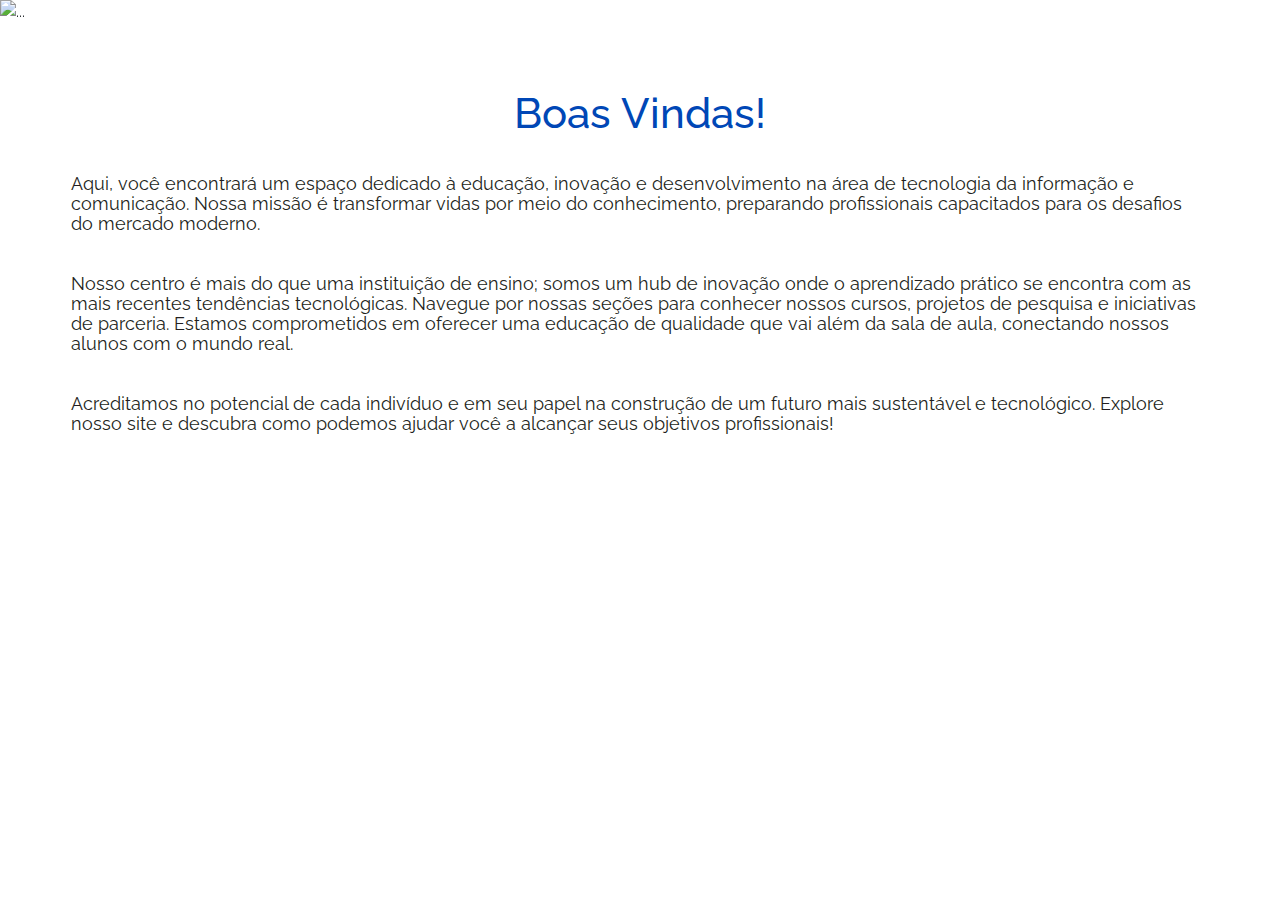
==== pagina1.html @ 1d491d50 "Add files via upload" ====
<!doctype html>
<html lang="pt-br">

<head>
    <meta charset="utf-8">
    <meta name="viewport" content="width=device-width, initial-scale=1">
    <!-- Fonte Raleway -->
    <link rel="preconnect" href="https://fonts.googleapis.com">
    <link rel="preconnect" href="https://fonts.gstatic.com" crossorigin>
    <link href="https://fonts.googleapis.com/css2?family=Raleway:wght@100;200;300;400;500;600;700;800;900&display=swap" rel="stylesheet">
    <!-- Fim Raleway -->
    <title>carousel</title>

    <!-- chamando css do bootstrap -->
    <link href="https://cdn.jsdelivr.net/npm/bootstrap@5.3.3/dist/css/bootstrap.min.css" rel="stylesheet"
        integrity="sha384-QWTKZyjpPEjISv5WaRU9OFeRpok6YctnYmDr5pNlyT2bRjXh0JMhjY6hW+ALEwIH" crossorigin="anonymous">
    <link rel="stylesheet" href="slide.css">
</head>

<body>

    <div id="carouselExampleIndicators" class="carousel slide">

        <!-- Inicio dos indicadores do slide-->
        <div class="carousel-indicators">
            <button type="button" data-bs-target="#carouselExampleIndicators" data-bs-slide-to="0" class="active"
                aria-current="true" aria-label="Slide 1"></button>
            <button type="button" data-bs-target="#carouselExampleIndicators" data-bs-slide-to="1"
                aria-label="Slide 2"></button>
            <button type="button" data-bs-target="#carouselExampleIndicators" data-bs-slide-to="2"
                aria-label="Slide 3"></button>
        </div>
        <!-- Fim dos indicadores do slide -->

        <!-- Inicio slide carrosel imagens -->
        <div class="carousel-inner">
            <div class="carousel-item active">
                <img src="images/Banners-Grad-24-1-Ecom-1366x382px.jpg" class="d-block w-100" alt="...">
            </div>
            <div class="carousel-item">
                <img src="images/Banners-rotativos-CP-1366x382.jpg" class="d-block w-100" alt="...">
            </div>
            <div class="carousel-item">
                <img src="images/Banners-rotativos-CT-1366x382.jpg" class="d-block w-100" alt="...">
            </div>
        </div>
        <!-- Fim slide carrosel imagens -->

        <!-- Inicio botoes do slide -->
        <button class="carousel-control-prev" type="button" data-bs-target="#carouselExampleIndicators"
            data-bs-slide="prev">
            <span class="carousel-control-prev-icon" aria-hidden="true"></span>
            <span class="visually-hidden">Previous</span>
        </button>
        <button class="carousel-control-next" type="button" data-bs-target="#carouselExampleIndicators"
            data-bs-slide="next">
            <span class="carousel-control-next-icon" aria-hidden="true"></span>
            <span class="visually-hidden">Next</span>
        </button>
        <!-- Fim botoes do slide -->
    </div>

    <section class="topo-do-site">
        <!-- Texto do Site -->
        <div class="interface">
            <div class="flex">
                <div class="txt-topo-site">
                    <h1>Boas Vindas!</h1>
                    <p>
                        Aqui, você encontrará um espaço dedicado à educação,
                        inovação e desenvolvimento na área de tecnologia da
                        informação e comunicação. Nossa missão é transformar
                        vidas por meio do conhecimento, preparando profissionais
                        capacitados para os desafios do mercado moderno.
                    </p>
                </div>
                <p>
                    Nosso centro é mais do que uma instituição de ensino;
                    somos um hub de inovação onde o aprendizado prático se
                    encontra com as mais recentes tendências tecnológicas.
                    Navegue por nossas seções para conhecer nossos cursos,
                    projetos de pesquisa e iniciativas de parceria. Estamos
                    comprometidos em oferecer uma educação de qualidade que
                    vai além da sala de aula, conectando nossos alunos com o mundo real.
                </p>
            </div>
            <p>
                Acreditamos no potencial de cada indivíduo e em seu papel na construção de um futuro
                mais sustentável e tecnológico. Explore nosso site e descubra como podemos ajudar
                você a alcançar seus objetivos profissionais!
            </p>
        </div>
    </section>

    <!-- chamando js do bootstrap -->
    <script src="https://cdn.jsdelivr.net/npm/bootstrap@5.3.3/dist/js/bootstrap.bundle.min.js"
        integrity="sha384-YvpcrYf0tY3lHB60NNkmXc5s9fDVZLESaAA55NDzOxhy9GkcIdslK1eN7N6jIeHz"
        crossorigin="anonymous"></script>
</body>

</html>
---- slide.css ----
/* Estilo Geral*/
* {
    margin: 0;
    padding: 0;
    box-sizing: 0;
    font-family: "Raleway", sans-serif;
}

/* Conteudo da Pagina */

/* Configurações de Texto para Todas as Paginas */
.topo-do-site {
    padding: 40px 4%;
}

section.topo-do-site .flex {
    align-items: center;
    justify-content: center;
    gap: 90px;
}

.topo-do-site h1 {
    color: #0047B6;
    font-size: 42px;
    line-height: 40px;
    margin: 50px;
    text-align: center;
}

.topo-do-site h1 span {
    color: #0047B6;
}

.topo-do-site p span {
    color: #0047B6;
}

.topo-do-site p {
    color: #231f20;
    margin: 40px 0;
    line-height: 20px;
    font-size: 18px;
}

/* Catologo de cursos(Pagina2) */
.catalogo img{
    width: 500px;
    height: 300px;
}

.catalogo {
    display: flex;
    flex-direction: column;
    gap: 20px;
}

.curso-item {
    display: flex;
    align-items: center;
}

.curso-item img {
    width: 300px; 
    height: auto; 
    margin-right: 10px; 
}

.txt-topo-site h1, .txt-topo-site h2 {
    margin: 10px 0; 
}

.interface {
    max-width: 1200px;
    margin: 0 auto;
    padding: 20px;
}
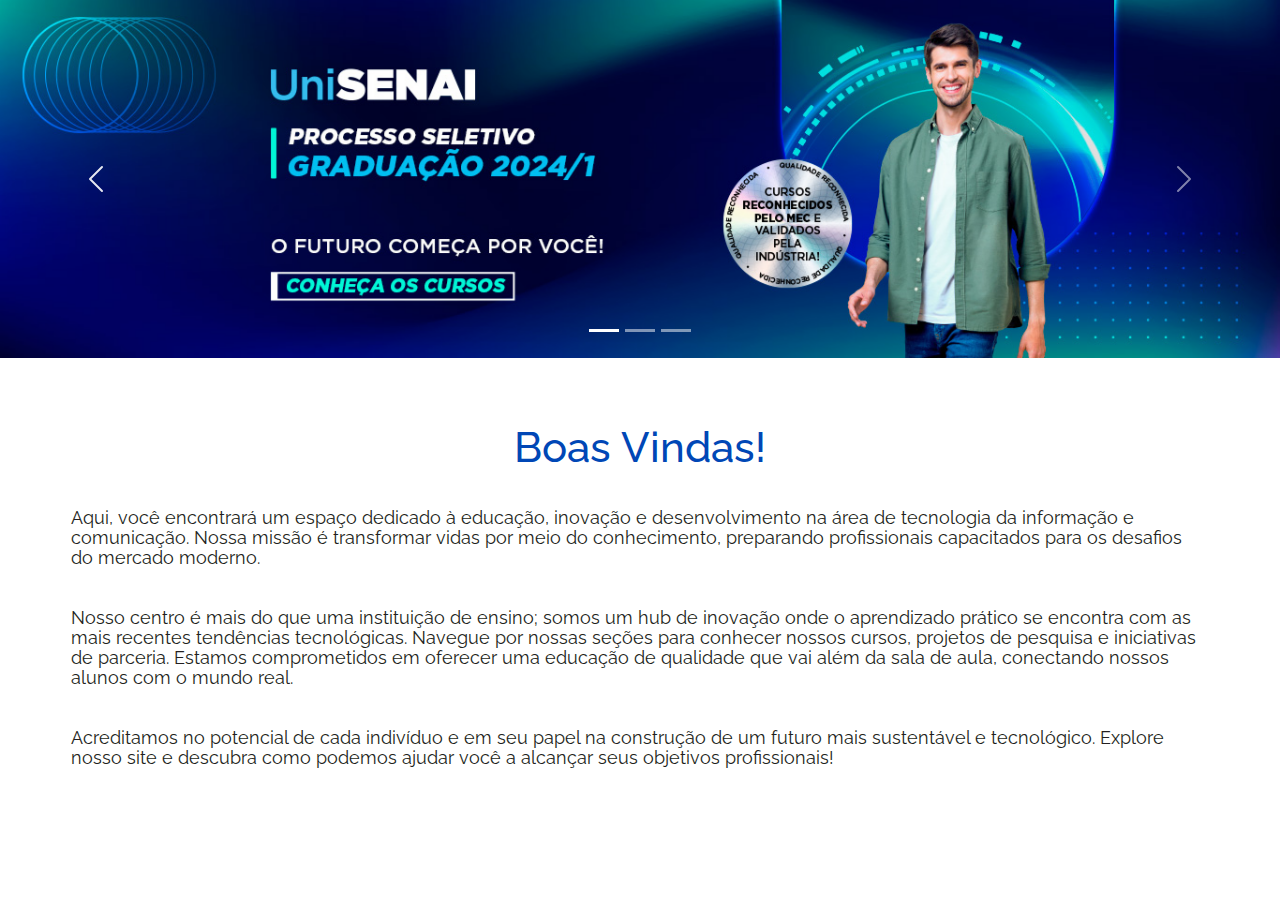
==== commit 80493bd4: "Update pagina1.html" ====
--- a/pagina1.html
+++ b/pagina1.html
@@ -35,7 +35,7 @@
         <!-- Inicio slide carrosel imagens -->
         <div class="carousel-inner">
             <div class="carousel-item active">
-                <img src="images/Banners-Grad-24-1-Ecom-1366x382px.jpg" class="d-block w-100" alt="...">
+                <img src="Banners-Grad-24-1-Ecom-1366x382px.jpg" class="d-block w-100" alt="...">
             </div>
             <div class="carousel-item">
                 <img src="images/Banners-rotativos-CP-1366x382.jpg" class="d-block w-100" alt="...">
